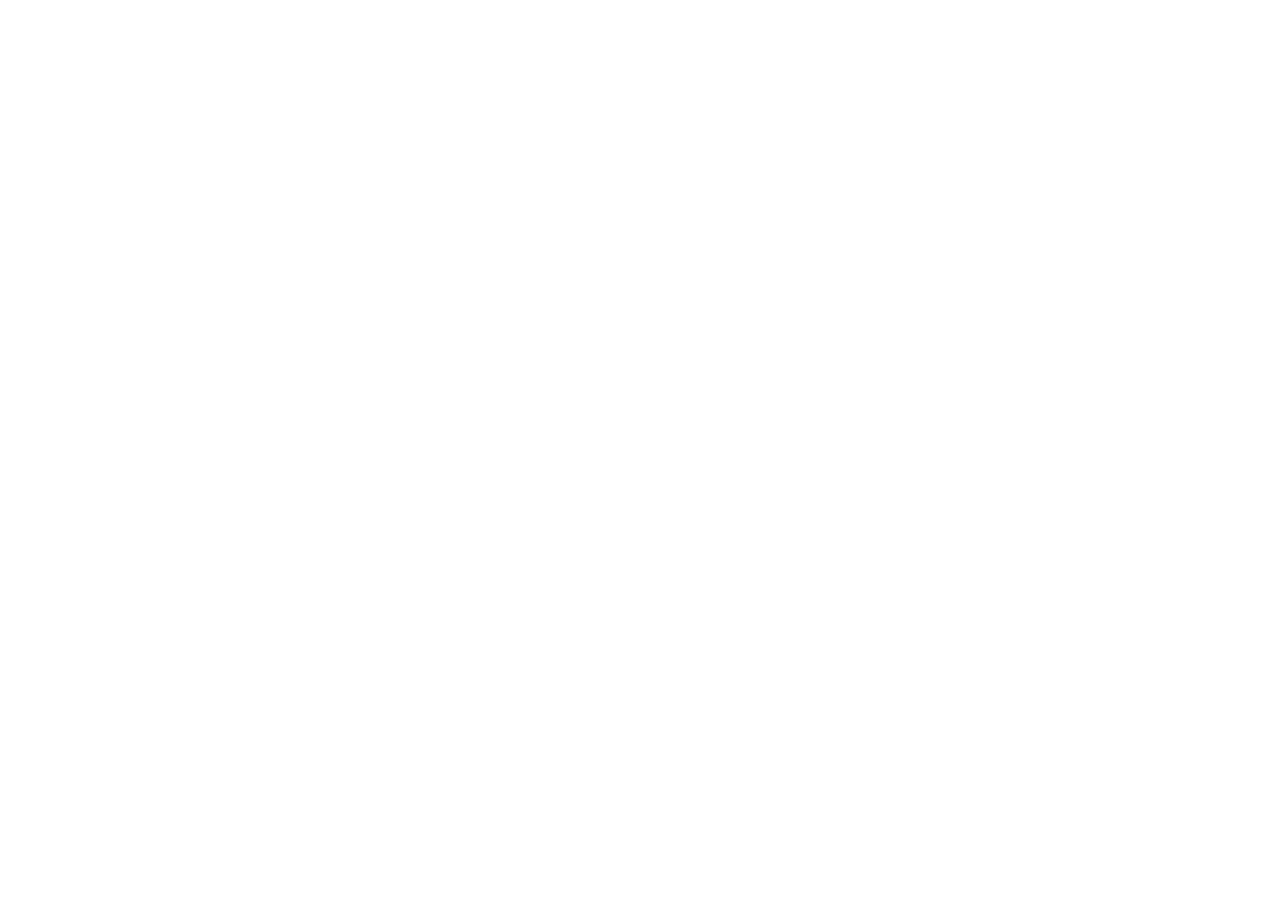
==== login.html @ 020b6282 "init project" ====
<!DOCTYPE html>
<html lang="en">

<head>
    <meta charset="UTF-8">
    <meta http-equiv="X-UA-Compatible" content="IE=edge">
    <meta name="viewport" content="width=device-width, initial-scale=1.0">
    <title>Document</title>
</head>

<body>

</body>

</html>
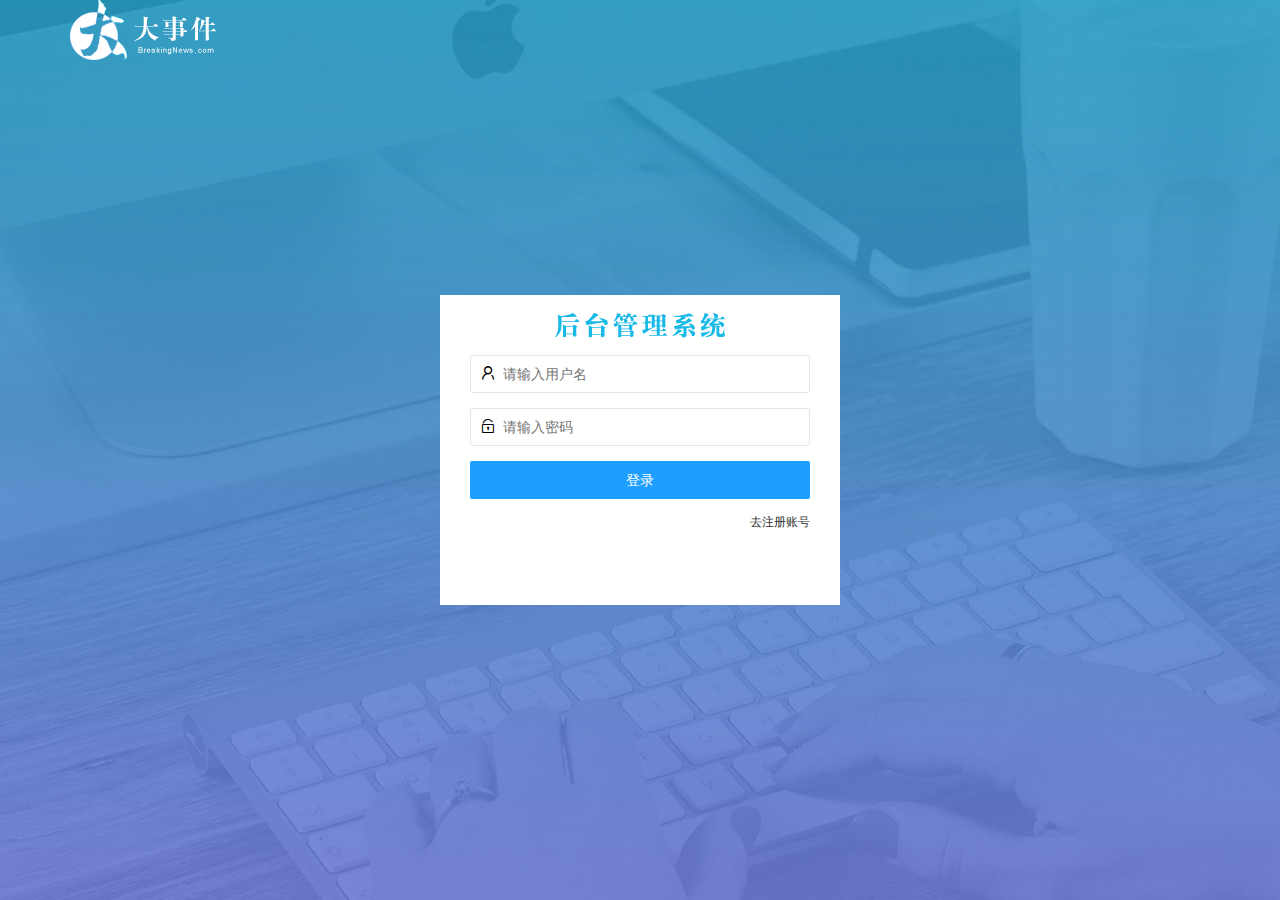
==== commit 2a3d89d5: "完成登录注册页面" ====
--- a/login.html
+++ b/login.html
@@ -5,10 +5,98 @@
     <meta charset="UTF-8">
     <meta http-equiv="X-UA-Compatible" content="IE=edge">
     <meta name="viewport" content="width=device-width, initial-scale=1.0">
-    <title>Document</title>
+    <title>大事件-登陆/注册</title>
+    <!-- 导入layui样式 -->
+    <link rel="stylesheet" href="/assets/lib/layui/css/layui.css">
+    <!-- 导入自己的样式-->
+    <link rel="stylesheet" href="/assets/css/login.css">
+
+
 </head>
 
 <body>
+    <!--头部logo区域 -->
+    <div class="layui-main">
+        <img src="assets/images/logo.png" alt="" />
+    </div>
+
+    <!-- 登陆注册区域 -->
+    <div class="loginBox">
+        <div class="titlt-box"></div>
+        <!--登陆的div -->
+        <div class="login-box">
+            <!-- 登录的表单 -->
+            <form class="layui-form" action="" id="from_login">
+                <!-- 用户名 -->
+                <div class="layui-form-item">
+                    <i class="layui-icon layui-icon-username"></i>
+                    <input type="text" name="username" required lay-verify="required" placeholder="请输入用户名" autocomplete="off" class="layui-input">
+                </div>
+                <!-- 密码 -->
+                <div class="layui-form-item">
+                    <i class="layui-icon layui-icon-password"></i>
+                    <input type="password" name="password" required lay-verify="required|pwd" placeholder="请输入密码" autocomplete="off" class="layui-input">
+                </div>
+
+
+                <!-- 登录按钮 -->
+                <div class="layui-form-item">
+                    <!--  lay-submit 表示是表单提交按钮 和普通表单提交按钮不一致-->
+                    <button class="layui-btn layui-btn-fluid  layui-btn-normal" lay-submit>登录</button>
+                </div>
+                <div class="layui-form-item  links">
+
+                    <a href="javascript:;" id="link-reg">去注册账号</a>
+                </div>
+            </form>
+
+        </div>
+
+        <!-- 注册的div -->
+        <div class="reg-box">
+
+            <form class="layui-form" action="" id="form-reg">
+                <!-- 用户名 -->
+                <div class="layui-form-item">
+                    <i class="layui-icon layui-icon-username"></i>
+                    <input type="text" name="username" required lay-verify="required" placeholder="请输入用户名" autocomplete="off" class="layui-input">
+                </div>
+                <!-- 密码 -->
+                <div class="layui-form-item">
+                    <i class="layui-icon layui-icon-password"></i>
+                    <input type="password" name="password" required lay-verify="required|pwd" placeholder="请输入密码" autocomplete="off" class="layui-input">
+                </div>
+                <!-- 密码确认框 -->
+                <div class="layui-form-item">
+                    <i class="layui-icon layui-icon-password"></i>
+                    <input type="password" name="repassword" required lay-verify="required|pwd|repwd" placeholder="再次确认密码" autocomplete="off" class="layui-input" />
+                </div>
+
+
+                <!-- 登录按钮 -->
+                <div class="layui-form-item">
+                    <!--  lay-submit 表示是表单提交按钮 和普通表单提交按钮不一致-->
+                    <button class="layui-btn layui-btn-fluid  layui-btn-normal" lay-submit>注册</button>
+                </div>
+                <div class="layui-form-item  links">
+
+                    <a href="javascript:;" id="link-login">去登录</a>
+                </div>
+                </from>
+
+        </div>
+
+    </div>
+
+
+    <!-- 导入layui的js文件 -->
+    <script src="/assets/lib/layui/layui.all.js"></script>
+    <!-- 导入jquery -->
+    <script src="/assets/lib/jquery.js"></script>
+    <!-- 导入自己封装的baseapi -->
+    <script src="/assets/js/baseAPI.js"></script>
+    <!-- 导入自己的 JavaScript脚本 -->
+    <script src="/assets/js/login.js"></script>
 
 </body>
 
--- a/assets/lib/layui/css/layui.css
+++ b/assets/lib/layui/css/layui.css
@@ -0,0 +1,2 @@
+/** layui-v2.5.5 MIT License By https://www.layui.com */
+ .layui-inline,img{display:inline-block;vertical-align:middle}h1,h2,h3,h4,h5,h6{font-weight:400}.layui-edge,.layui-header,.layui-inline,.layui-main{position:relative}.layui-body,.layui-edge,.layui-elip{overflow:hidden}.layui-btn,.layui-edge,.layui-inline,img{vertical-align:middle}.layui-btn,.layui-disabled,.layui-icon,.layui-unselect{-moz-user-select:none;-webkit-user-select:none;-ms-user-select:none}.layui-elip,.layui-form-checkbox span,.layui-form-pane .layui-form-label{text-overflow:ellipsis;white-space:nowrap}.layui-breadcrumb,.layui-tree-btnGroup{visibility:hidden}blockquote,body,button,dd,div,dl,dt,form,h1,h2,h3,h4,h5,h6,input,li,ol,p,pre,td,textarea,th,ul{margin:0;padding:0;-webkit-tap-highlight-color:rgba(0,0,0,0)}a:active,a:hover{outline:0}img{border:none}li{list-style:none}table{border-collapse:collapse;border-spacing:0}h4,h5,h6{font-size:100%}button,input,optgroup,option,select,textarea{font-family:inherit;font-size:inherit;font-style:inherit;font-weight:inherit;outline:0}pre{white-space:pre-wrap;white-space:-moz-pre-wrap;white-space:-pre-wrap;white-space:-o-pre-wrap;word-wrap:break-word}body{line-height:24px;font:14px Helvetica Neue,Helvetica,PingFang SC,Tahoma,Arial,sans-serif}hr{height:1px;margin:10px 0;border:0;clear:both}a{color:#333;text-decoration:none}a:hover{color:#777}a cite{font-style:normal;*cursor:pointer}.layui-border-box,.layui-border-box *{box-sizing:border-box}.layui-box,.layui-box *{box-sizing:content-box}.layui-clear{clear:both;*zoom:1}.layui-clear:after{content:'\20';clear:both;*zoom:1;display:block;height:0}.layui-inline{*display:inline;*zoom:1}.layui-edge{display:inline-block;width:0;height:0;border-width:6px;border-style:dashed;border-color:transparent}.layui-edge-top{top:-4px;border-bottom-color:#999;border-bottom-style:solid}.layui-edge-right{border-left-color:#999;border-left-style:solid}.layui-edge-bottom{top:2px;border-top-color:#999;border-top-style:solid}.layui-edge-left{border-right-color:#999;border-right-style:solid}.layui-disabled,.layui-disabled:hover{color:#d2d2d2!important;cursor:not-allowed!important}.layui-circle{border-radius:100%}.layui-show{display:block!important}.layui-hide{display:none!important}@font-face{font-family:layui-icon;src:url(../font/iconfont.eot?v=250);src:url(../font/iconfont.eot?v=250#iefix) format('embedded-opentype'),url(../font/iconfont.woff2?v=250) format('woff2'),url(../font/iconfont.woff?v=250) format('woff'),url(../font/iconfont.ttf?v=250) format('truetype'),url(../font/iconfont.svg?v=250#layui-icon) format('svg')}.layui-icon{font-family:layui-icon!important;font-size:16px;font-style:normal;-webkit-font-smoothing:antialiased;-moz-osx-font-smoothing:grayscale}.layui-icon-reply-fill:before{content:"\e611"}.layui-icon-set-fill:before{content:"\e614"}.layui-icon-menu-fill:before{content:"\e60f"}.layui-icon-search:before{content:"\e615"}.layui-icon-share:before{content:"\e641"}.layui-icon-set-sm:before{content:"\e620"}.layui-icon-engine:before{content:"\e628"}.layui-icon-close:before{content:"\1006"}.layui-icon-close-fill:before{content:"\1007"}.layui-icon-chart-screen:before{content:"\e629"}.layui-icon-star:before{content:"\e600"}.layui-icon-circle-dot:before{content:"\e617"}.layui-icon-chat:before{content:"\e606"}.layui-icon-release:before{content:"\e609"}.layui-icon-list:before{content:"\e60a"}.layui-icon-chart:before{content:"\e62c"}.layui-icon-ok-circle:before{content:"\1005"}.layui-icon-layim-theme:before{content:"\e61b"}.layui-icon-table:before{content:"\e62d"}.layui-icon-right:before{content:"\e602"}.layui-icon-left:before{content:"\e603"}.layui-icon-cart-simple:before{content:"\e698"}.layui-icon-face-cry:before{content:"\e69c"}.layui-icon-face-smile:before{content:"\e6af"}.layui-icon-survey:before{content:"\e6b2"}.layui-icon-tree:before{content:"\e62e"}.layui-icon-upload-circle:before{content:"\e62f"}.layui-icon-add-circle:before{content:"\e61f"}.layui-icon-download-circle:before{content:"\e601"}.layui-icon-templeate-1:before{content:"\e630"}.layui-icon-util:before{content:"\e631"}.layui-icon-face-surprised:before{content:"\e664"}.layui-icon-edit:before{content:"\e642"}.layui-icon-speaker:before{content:"\e645"}.layui-icon-down:before{content:"\e61a"}.layui-icon-file:before{content:"\e621"}.layui-icon-layouts:before{content:"\e632"}.layui-icon-rate-half:before{content:"\e6c9"}.layui-icon-add-circle-fine:before{content:"\e608"}.layui-icon-prev-circle:before{content:"\e633"}.layui-icon-read:before{content:"\e705"}.layui-icon-404:before{content:"\e61c"}.layui-icon-carousel:before{content:"\e634"}.layui-icon-help:before{content:"\e607"}.layui-icon-code-circle:before{content:"\e635"}.layui-icon-water:before{content:"\e636"}.layui-icon-username:before{content:"\e66f"}.layui-icon-find-fill:before{content:"\e670"}.layui-icon-about:before{content:"\e60b"}.layui-icon-location:before{content:"\e715"}.layui-icon-up:before{content:"\e619"}.layui-icon-pause:before{content:"\e651"}.layui-icon-date:before{content:"\e637"}.layui-icon-layim-uploadfile:before{content:"\e61d"}.layui-icon-delete:before{content:"\e640"}.layui-icon-play:before{content:"\e652"}.layui-icon-top:before{content:"\e604"}.layui-icon-friends:before{content:"\e612"}.layui-icon-refresh-3:before{content:"\e9aa"}.layui-icon-ok:before{content:"\e605"}.layui-icon-layer:before{content:"\e638"}.layui-icon-face-smile-fine:before{content:"\e60c"}.layui-icon-dollar:before{content:"\e659"}.layui-icon-group:before{content:"\e613"}.layui-icon-layim-download:before{content:"\e61e"}.layui-icon-picture-fine:before{content:"\e60d"}.layui-icon-link:before{content:"\e64c"}.layui-icon-diamond:before{content:"\e735"}.layui-icon-log:before{content:"\e60e"}.layui-icon-rate-solid:before{content:"\e67a"}.layui-icon-fonts-del:before{content:"\e64f"}.layui-icon-unlink:before{content:"\e64d"}.layui-icon-fonts-clear:before{content:"\e639"}.layui-icon-triangle-r:before{content:"\e623"}.layui-icon-circle:before{content:"\e63f"}.layui-icon-radio:before{content:"\e643"}.layui-icon-align-center:before{content:"\e647"}.layui-icon-align-right:before{content:"\e648"}.layui-icon-align-left:before{content:"\e649"}.layui-icon-loading-1:before{content:"\e63e"}.layui-icon-return:before{content:"\e65c"}.layui-icon-fonts-strong:before{content:"\e62b"}.layui-icon-upload:before{content:"\e67c"}.layui-icon-dialogue:before{content:"\e63a"}.layui-icon-video:before{content:"\e6ed"}.layui-icon-headset:before{content:"\e6fc"}.layui-icon-cellphone-fine:before{content:"\e63b"}.layui-icon-add-1:before{content:"\e654"}.layui-icon-face-smile-b:before{content:"\e650"}.layui-icon-fonts-html:before{content:"\e64b"}.layui-icon-form:before{content:"\e63c"}.layui-icon-cart:before{content:"\e657"}.layui-icon-camera-fill:before{content:"\e65d"}.layui-icon-tabs:before{content:"\e62a"}.layui-icon-fonts-code:before{content:"\e64e"}.layui-icon-fire:before{content:"\e756"}.layui-icon-set:before{content:"\e716"}.layui-icon-fonts-u:before{content:"\e646"}.layui-icon-triangle-d:before{content:"\e625"}.layui-icon-tips:before{content:"\e702"}.layui-icon-picture:before{content:"\e64a"}.layui-icon-more-vertical:before{content:"\e671"}.layui-icon-flag:before{content:"\e66c"}.layui-icon-loading:before{content:"\e63d"}.layui-icon-fonts-i:before{content:"\e644"}.layui-icon-refresh-1:before{content:"\e666"}.layui-icon-rmb:before{content:"\e65e"}.layui-icon-home:before{content:"\e68e"}.layui-icon-user:before{content:"\e770"}.layui-icon-notice:before{content:"\e667"}.layui-icon-login-weibo:before{content:"\e675"}.layui-icon-voice:before{content:"\e688"}.layui-icon-upload-drag:before{content:"\e681"}.layui-icon-login-qq:before{content:"\e676"}.layui-icon-snowflake:before{content:"\e6b1"}.layui-icon-file-b:before{content:"\e655"}.layui-icon-template:before{content:"\e663"}.layui-icon-auz:before{content:"\e672"}.layui-icon-console:before{content:"\e665"}.layui-icon-app:before{content:"\e653"}.layui-icon-prev:before{content:"\e65a"}.layui-icon-website:before{content:"\e7ae"}.layui-icon-next:before{content:"\e65b"}.layui-icon-component:before{content:"\e857"}.layui-icon-more:before{content:"\e65f"}.layui-icon-login-wechat:before{content:"\e677"}.layui-icon-shrink-right:before{content:"\e668"}.layui-icon-spread-left:before{content:"\e66b"}.layui-icon-camera:before{content:"\e660"}.layui-icon-note:before{content:"\e66e"}.layui-icon-refresh:before{content:"\e669"}.layui-icon-female:before{content:"\e661"}.layui-icon-male:before{content:"\e662"}.layui-icon-password:before{content:"\e673"}.layui-icon-senior:before{content:"\e674"}.layui-icon-theme:before{content:"\e66a"}.layui-icon-tread:before{content:"\e6c5"}.layui-icon-praise:before{content:"\e6c6"}.layui-icon-star-fill:before{content:"\e658"}.layui-icon-rate:before{content:"\e67b"}.layui-icon-template-1:before{content:"\e656"}.layui-icon-vercode:before{content:"\e679"}.layui-icon-cellphone:before{content:"\e678"}.layui-icon-screen-full:before{content:"\e622"}.layui-icon-screen-restore:before{content:"\e758"}.layui-icon-cols:before{content:"\e610"}.layui-icon-export:before{content:"\e67d"}.layui-icon-print:before{content:"\e66d"}.layui-icon-slider:before{content:"\e714"}.layui-icon-addition:before{content:"\e624"}.layui-icon-subtraction:before{content:"\e67e"}.layui-icon-service:before{content:"\e626"}.layui-icon-transfer:before{content:"\e691"}.layui-main{width:1140px;margin:0 auto}.layui-header{z-index:1000;height:60px}.layui-header a:hover{transition:all .5s;-webkit-transition:all .5s}.layui-side{position:fixed;left:0;top:0;bottom:0;z-index:999;width:200px;overflow-x:hidden}.layui-side-scroll{position:relative;width:220px;height:100%;overflow-x:hidden}.layui-body{position:absolute;left:200px;right:0;top:0;bottom:0;z-index:998;width:auto;overflow-y:auto;box-sizing:border-box}.layui-layout-body{overflow:hidden}.layui-layout-admin .layui-header{background-color:#23262E}.layui-layout-admin .layui-side{top:60px;width:200px;overflow-x:hidden}.layui-layout-admin .layui-body{position:fixed;top:60px;bottom:44px}.layui-layout-admin .layui-main{width:auto;margin:0 15px}.layui-layout-admin .layui-footer{position:fixed;left:200px;right:0;bottom:0;height:44px;line-height:44px;padding:0 15px;background-color:#eee}.layui-layout-admin .layui-logo{position:absolute;left:0;top:0;width:200px;height:100%;line-height:60px;text-align:center;color:#009688;font-size:16px}.layui-layout-admin .layui-header .layui-nav{background:0 0}.layui-layout-left{position:absolute!important;left:200px;top:0}.layui-layout-right{position:absolute!important;right:0;top:0}.layui-container{position:relative;margin:0 auto;padding:0 15px;box-sizing:border-box}.layui-fluid{position:relative;margin:0 auto;padding:0 15px}.layui-row:after,.layui-row:before{content:'';display:block;clear:both}.layui-col-lg1,.layui-col-lg10,.layui-col-lg11,.layui-col-lg12,.layui-col-lg2,.layui-col-lg3,.layui-col-lg4,.layui-col-lg5,.layui-col-lg6,.layui-col-lg7,.layui-col-lg8,.layui-col-lg9,.layui-col-md1,.layui-col-md10,.layui-col-md11,.layui-col-md12,.layui-col-md2,.layui-col-md3,.layui-col-md4,.layui-col-md5,.layui-col-md6,.layui-col-md7,.layui-col-md8,.layui-col-md9,.layui-col-sm1,.layui-col-sm10,.layui-col-sm11,.layui-col-sm12,.layui-col-sm2,.layui-col-sm3,.layui-col-sm4,.layui-col-sm5,.layui-col-sm6,.layui-col-sm7,.layui-col-sm8,.layui-col-sm9,.layui-col-xs1,.layui-col-xs10,.layui-col-xs11,.layui-col-xs12,.layui-col-xs2,.layui-col-xs3,.layui-col-xs4,.layui-col-xs5,.layui-col-xs6,.layui-col-xs7,.layui-col-xs8,.layui-col-xs9{position:relative;display:block;box-sizing:border-box}.layui-col-xs1,.layui-col-xs10,.layui-col-xs11,.layui-col-xs12,.layui-col-xs2,.layui-col-xs3,.layui-col-xs4,.layui-col-xs5,.layui-col-xs6,.layui-col-xs7,.layui-col-xs8,.layui-col-xs9{float:left}.layui-col-xs1{width:8.33333333%}.layui-col-xs2{width:16.66666667%}.layui-col-xs3{width:25%}.layui-col-xs4{width:33.33333333%}.layui-col-xs5{width:41.66666667%}.layui-col-xs6{width:50%}.layui-col-xs7{width:58.33333333%}.layui-col-xs8{width:66.66666667%}.layui-col-xs9{width:75%}.layui-col-xs10{width:83.33333333%}.layui-col-xs11{width:91.66666667%}.layui-col-xs12{width:100%}.layui-col-xs-offset1{margin-left:8.33333333%}.layui-col-xs-offset2{margin-left:16.66666667%}.layui-col-xs-offset3{margin-left:25%}.layui-col-xs-offset4{margin-left:33.33333333%}.layui-col-xs-offset5{margin-left:41.66666667%}.layui-col-xs-offset6{margin-left:50%}.layui-col-xs-offset7{margin-left:58.33333333%}.layui-col-xs-offset8{margin-left:66.66666667%}.layui-col-xs-offset9{margin-left:75%}.layui-col-xs-offset10{margin-left:83.33333333%}.layui-col-xs-offset11{margin-left:91.66666667%}.layui-col-xs-offset12{margin-left:100%}@media screen and (max-width:768px){.layui-hide-xs{display:none!important}.layui-show-xs-block{display:block!important}.layui-show-xs-inline{display:inline!important}.layui-show-xs-inline-block{display:inline-block!important}}@media screen and (min-width:768px){.layui-container{width:750px}.layui-hide-sm{display:none!important}.layui-show-sm-block{display:block!important}.layui-show-sm-inline{display:inline!important}.layui-show-sm-inline-block{display:inline-block!important}.layui-col-sm1,.layui-col-sm10,.layui-col-sm11,.layui-col-sm12,.layui-col-sm2,.layui-col-sm3,.layui-col-sm4,.layui-col-sm5,.layui-col-sm6,.layui-col-sm7,.layui-col-sm8,.layui-col-sm9{float:left}.layui-col-sm1{width:8.33333333%}.layui-col-sm2{width:16.66666667%}.layui-col-sm3{width:25%}.layui-col-sm4{width:33.33333333%}.layui-col-sm5{width:41.66666667%}.layui-col-sm6{width:50%}.layui-col-sm7{width:58.33333333%}.layui-col-sm8{width:66.66666667%}.layui-col-sm9{width:75%}.layui-col-sm10{width:83.33333333%}.layui-col-sm11{width:91.66666667%}.layui-col-sm12{width:100%}.layui-col-sm-offset1{margin-left:8.33333333%}.layui-col-sm-offset2{margin-left:16.66666667%}.layui-col-sm-offset3{margin-left:25%}.layui-col-sm-offset4{margin-left:33.33333333%}.layui-col-sm-offset5{margin-left:41.66666667%}.layui-col-sm-offset6{margin-left:50%}.layui-col-sm-offset7{margin-left:58.33333333%}.layui-col-sm-offset8{margin-left:66.66666667%}.layui-col-sm-offset9{margin-left:75%}.layui-col-sm-offset10{margin-left:83.33333333%}.layui-col-sm-offset11{margin-left:91.66666667%}.layui-col-sm-offset12{margin-left:100%}}@media screen and (min-width:992px){.layui-container{width:970px}.layui-hide-md{display:none!important}.layui-show-md-block{display:block!important}.layui-show-md-inline{display:inline!important}.layui-show-md-inline-block{display:inline-block!important}.layui-col-md1,.layui-col-md10,.layui-col-md11,.layui-col-md12,.layui-col-md2,.layui-col-md3,.layui-col-md4,.layui-col-md5,.layui-col-md6,.layui-col-md7,.layui-col-md8,.layui-col-md9{float:left}.layui-col-md1{width:8.33333333%}.layui-col-md2{width:16.66666667%}.layui-col-md3{width:25%}.layui-col-md4{width:33.33333333%}.layui-col-md5{width:41.66666667%}.layui-col-md6{width:50%}.layui-col-md7{width:58.33333333%}.layui-col-md8{width:66.66666667%}.layui-col-md9{width:75%}.layui-col-md10{width:83.33333333%}.layui-col-md11{width:91.66666667%}.layui-col-md12{width:100%}.layui-col-md-offset1{margin-left:8.33333333%}.layui-col-md-offset2{margin-left:16.66666667%}.layui-col-md-offset3{margin-left:25%}.layui-col-md-offset4{margin-left:33.33333333%}.layui-col-md-offset5{margin-left:41.66666667%}.layui-col-md-offset6{margin-left:50%}.layui-col-md-offset7{margin-left:58.33333333%}.layui-col-md-offset8{margin-left:66.66666667%}.layui-col-md-offset9{margin-left:75%}.layui-col-md-offset10{margin-left:83.33333333%}.layui-col-md-offset11{margin-left:91.66666667%}.layui-col-md-offset12{margin-left:100%}}@media screen and (min-width:1200px){.layui-container{width:1170px}.layui-hide-lg{display:none!important}.layui-show-lg-block{display:block!important}.layui-show-lg-inline{display:inline!important}.layui-show-lg-inline-block{display:inline-block!important}.layui-col-lg1,.layui-col-lg10,.layui-col-lg11,.layui-col-lg12,.layui-col-lg2,.layui-col-lg3,.layui-col-lg4,.layui-col-lg5,.layui-col-lg6,.layui-col-lg7,.layui-col-lg8,.layui-col-lg9{float:left}.layui-col-lg1{width:8.33333333%}.layui-col-lg2{width:16.66666667%}.layui-col-lg3{width:25%}.layui-col-lg4{width:33.33333333%}.layui-col-lg5{width:41.66666667%}.layui-col-lg6{width:50%}.layui-col-lg7{width:58.33333333%}.layui-col-lg8{width:66.66666667%}.layui-col-lg9{width:75%}.layui-col-lg10{width:83.33333333%}.layui-col-lg11{width:91.66666667%}.layui-col-lg12{width:100%}.layui-col-lg-offset1{margin-left:8.33333333%}.layui-col-lg-offset2{margin-left:16.66666667%}.layui-col-lg-offset3{margin-left:25%}.layui-col-lg-offset4{margin-left:33.33333333%}.layui-col-lg-offset5{margin-left:41.66666667%}.layui-col-lg-offset6{margin-left:50%}.layui-col-lg-offset7{margin-left:58.33333333%}.layui-col-lg-offset8{margin-left:66.66666667%}.layui-col-lg-offset9{margin-left:75%}.layui-col-lg-offset10{margin-left:83.33333333%}.layui-col-lg-offset11{margin-left:91.66666667%}.layui-col-lg-offset12{margin-left:100%}}.layui-col-space1{margin:-.5px}.layui-col-space1>*{padding:.5px}.layui-col-space3{margin:-1.5px}.layui-col-space3>*{padding:1.5px}.layui-col-space5{margin:-2.5px}.layui-col-space5>*{padding:2.5px}.layui-col-space8{margin:-3.5px}.layui-col-space8>*{padding:3.5px}.layui-col-space10{margin:-5px}.layui-col-space10>*{padding:5px}.layui-col-space12{margin:-6px}.layui-col-space12>*{padding:6px}.layui-col-space15{margin:-7.5px}.layui-col-space15>*{padding:7.5px}.layui-col-space18{margin:-9px}.layui-col-space18>*{padding:9px}.layui-col-space20{margin:-10px}.layui-col-space20>*{padding:10px}.layui-col-space22{margin:-11px}.layui-col-space22>*{padding:11px}.layui-col-space25{margin:-12.5px}.layui-col-space25>*{padding:12.5px}.layui-col-space30{margin:-15px}.layui-col-space30>*{padding:15px}.layui-btn,.layui-input,.layui-select,.layui-textarea,.layui-upload-button{outline:0;-webkit-appearance:none;transition:all .3s;-webkit-transition:all .3s;box-sizing:border-box}.layui-elem-quote{margin-bottom:10px;padding:15px;line-height:22px;border-left:5px solid #009688;border-radius:0 2px 2px 0;background-color:#f2f2f2}.layui-quote-nm{border-style:solid;border-width:1px 1px 1px 5px;background:0 0}.layui-elem-field{margin-bottom:10px;padding:0;border-width:1px;border-style:solid}.layui-elem-field legend{margin-left:20px;padding:0 10px;font-size:20px;font-weight:300}.layui-field-title{margin:10px 0 20px;border-width:1px 0 0}.layui-field-box{padding:10px 15px}.layui-field-title .layui-field-box{padding:10px 0}.layui-progress{position:relative;height:6px;border-radius:20px;background-color:#e2e2e2}.layui-progress-bar{position:absolute;left:0;top:0;width:0;max-width:100%;height:6px;border-radius:20px;text-align:right;background-color:#5FB878;transition:all .3s;-webkit-transition:all .3s}.layui-progress-big,.layui-progress-big .layui-progress-bar{height:18px;line-height:18px}.layui-progress-text{position:relative;top:-20px;line-height:18px;font-size:12px;color:#666}.layui-progress-big .layui-progress-text{position:static;padding:0 10px;color:#fff}.layui-collapse{border-width:1px;border-style:solid;border-radius:2px}.layui-colla-content,.layui-colla-item{border-top-width:1px;border-top-style:solid}.layui-colla-item:first-child{border-top:none}.layui-colla-title{position:relative;height:42px;line-height:42px;padding:0 15px 0 35px;color:#333;background-color:#f2f2f2;cursor:pointer;font-size:14px;overflow:hidden}.layui-colla-content{display:none;padding:10px 15px;line-height:22px;color:#666}.layui-colla-icon{position:absolute;left:15px;top:0;font-size:14px}.layui-card{margin-bottom:15px;border-radius:2px;background-color:#fff;box-shadow:0 1px 2px 0 rgba(0,0,0,.05)}.layui-card:last-child{margin-bottom:0}.layui-card-header{position:relative;height:42px;line-height:42px;padding:0 15px;border-bottom:1px solid #f6f6f6;color:#333;border-radius:2px 2px 0 0;font-size:14px}.layui-bg-black,.layui-bg-blue,.layui-bg-cyan,.layui-bg-green,.layui-bg-orange,.layui-bg-red{color:#fff!important}.layui-card-body{position:relative;padding:10px 15px;line-height:24px}.layui-card-body[pad15]{padding:15px}.layui-card-body[pad20]{padding:20px}.layui-card-body .layui-table{margin:5px 0}.layui-card .layui-tab{margin:0}.layui-panel-window{position:relative;padding:15px;border-radius:0;border-top:5px solid #E6E6E6;background-color:#fff}.layui-auxiliar-moving{position:fixed;left:0;right:0;top:0;bottom:0;width:100%;height:100%;background:0 0;z-index:9999999999}.layui-form-label,.layui-form-mid,.layui-form-select,.layui-input-block,.layui-input-inline,.layui-textarea{position:relative}.layui-bg-red{background-color:#FF5722!important}.layui-bg-orange{background-color:#FFB800!important}.layui-bg-green{background-color:#009688!important}.layui-bg-cyan{background-color:#2F4056!important}.layui-bg-blue{background-color:#1E9FFF!important}.layui-bg-black{background-color:#393D49!important}.layui-bg-gray{background-color:#eee!important;color:#666!important}.layui-badge-rim,.layui-colla-content,.layui-colla-item,.layui-collapse,.layui-elem-field,.layui-form-pane .layui-form-item[pane],.layui-form-pane .layui-form-label,.layui-input,.layui-layedit,.layui-layedit-tool,.layui-quote-nm,.layui-select,.layui-tab-bar,.layui-tab-card,.layui-tab-title,.layui-tab-title .layui-this:after,.layui-textarea{border-color:#e6e6e6}.layui-timeline-item:before,hr{background-color:#e6e6e6}.layui-text{line-height:22px;font-size:14px;color:#666}.layui-text h1,.layui-text h2,.layui-text h3{font-weight:500;color:#333}.layui-text h1{font-size:30px}.layui-text h2{font-size:24px}.layui-text h3{font-size:18px}.layui-text a:not(.layui-btn){color:#01AAED}.layui-text a:not(.layui-btn):hover{text-decoration:underline}.layui-text ul{padding:5px 0 5px 15px}.layui-text ul li{margin-top:5px;list-style-type:disc}.layui-text em,.layui-word-aux{color:#999!important;padding:0 5px!important}.layui-btn{display:inline-block;height:38px;line-height:38px;padding:0 18px;background-color:#009688;color:#fff;white-space:nowrap;text-align:center;font-size:14px;border:none;border-radius:2px;cursor:pointer}.layui-btn:hover{opacity:.8;filter:alpha(opacity=80);color:#fff}.layui-btn:active{opacity:1;filter:alpha(opacity=100)}.layui-btn+.layui-btn{margin-left:10px}.layui-btn-container{font-size:0}.layui-btn-container .layui-btn{margin-right:10px;margin-bottom:10px}.layui-btn-container .layui-btn+.layui-btn{margin-left:0}.layui-table .layui-btn-container .layui-btn{margin-bottom:9px}.layui-btn-radius{border-radius:100px}.layui-btn .layui-icon{margin-right:3px;font-size:18px;vertical-align:bottom;vertical-align:middle\9}.layui-btn-primary{border:1px solid #C9C9C9;background-color:#fff;color:#555}.layui-btn-primary:hover{border-color:#009688;color:#333}.layui-btn-normal{background-color:#1E9FFF}.layui-btn-warm{background-color:#FFB800}.layui-btn-danger{background-color:#FF5722}.layui-btn-checked{background-color:#5FB878}.layui-btn-disabled,.layui-btn-disabled:active,.layui-btn-disabled:hover{border:1px solid #e6e6e6;background-color:#FBFBFB;color:#C9C9C9;cursor:not-allowed;opacity:1}.layui-btn-lg{height:44px;line-height:44px;padding:0 25px;font-size:16px}.layui-btn-sm{height:30px;line-height:30px;padding:0 10px;font-size:12px}.layui-btn-sm i{font-size:16px!important}.layui-btn-xs{height:22px;line-height:22px;padding:0 5px;font-size:12px}.layui-btn-xs i{font-size:14px!important}.layui-btn-group{display:inline-block;vertical-align:middle;font-size:0}.layui-btn-group .layui-btn{margin-left:0!important;margin-right:0!important;border-left:1px solid rgba(255,255,255,.5);border-radius:0}.layui-btn-group .layui-btn-primary{border-left:none}.layui-btn-group .layui-btn-primary:hover{border-color:#C9C9C9;color:#009688}.layui-btn-group .layui-btn:first-child{border-left:none;border-radius:2px 0 0 2px}.layui-btn-group .layui-btn-primary:first-child{border-left:1px solid #c9c9c9}.layui-btn-group .layui-btn:last-child{border-radius:0 2px 2px 0}.layui-btn-group .layui-btn+.layui-btn{margin-left:0}.layui-btn-group+.layui-btn-group{margin-left:10px}.layui-btn-fluid{width:100%}.layui-input,.layui-select,.layui-textarea{height:38px;line-height:1.3;line-height:38px\9;border-width:1px;border-style:solid;background-color:#fff;border-radius:2px}.layui-input::-webkit-input-placeholder,.layui-select::-webkit-input-placeholder,.layui-textarea::-webkit-input-placeholder{line-height:1.3}.layui-input,.layui-textarea{display:block;width:100%;padding-left:10px}.layui-input:hover,.layui-textarea:hover{border-color:#D2D2D2!important}.layui-input:focus,.layui-textarea:focus{border-color:#C9C9C9!important}.layui-textarea{min-height:100px;height:auto;line-height:20px;padding:6px 10px;resize:vertical}.layui-select{padding:0 10px}.layui-form input[type=checkbox],.layui-form input[type=radio],.layui-form select{display:none}.layui-form [lay-ignore]{display:initial}.layui-form-item{margin-bottom:15px;clear:both;*zoom:1}.layui-form-item:after{content:'\20';clear:both;*zoom:1;display:block;height:0}.layui-form-label{float:left;display:block;padding:9px 15px;width:80px;font-weight:400;line-height:20px;text-align:right}.layui-form-label-col{display:block;float:none;padding:9px 0;line-height:20px;text-align:left}.layui-form-item .layui-inline{margin-bottom:5px;margin-right:10px}.layui-input-block{margin-left:110px;min-height:36px}.layui-input-inline{display:inline-block;vertical-align:middle}.layui-form-item .layui-input-inline{float:left;width:190px;margin-right:10px}.layui-form-text .layui-input-inline{width:auto}.layui-form-mid{float:left;display:block;padding:9px 0!important;line-height:20px;margin-right:10px}.layui-form-danger+.layui-form-select .layui-input,.layui-form-danger:focus{border-color:#FF5722!important}.layui-form-select .layui-input{padding-right:30px;cursor:pointer}.layui-form-select .layui-edge{position:absolute;right:10px;top:50%;margin-top:-3px;cursor:pointer;border-width:6px;border-top-color:#c2c2c2;border-top-style:solid;transition:all .3s;-webkit-transition:all .3s}.layui-form-select dl{display:none;position:absolute;left:0;top:42px;padding:5px 0;z-index:899;min-width:100%;border:1px solid #d2d2d2;max-height:300px;overflow-y:auto;background-color:#fff;border-radius:2px;box-shadow:0 2px 4px rgba(0,0,0,.12);box-sizing:border-box}.layui-form-select dl dd,.layui-form-select dl dt{padding:0 10px;line-height:36px;white-space:nowrap;overflow:hidden;text-overflow:ellipsis}.layui-form-select dl dt{font-size:12px;color:#999}.layui-form-select dl dd{cursor:pointer}.layui-form-select dl dd:hover{background-color:#f2f2f2;-webkit-transition:.5s all;transition:.5s all}.layui-form-select .layui-select-group dd{padding-left:20px}.layui-form-select dl dd.layui-select-tips{padding-left:10px!important;color:#999}.layui-form-select dl dd.layui-this{background-color:#5FB878;color:#fff}.layui-form-checkbox,.layui-form-select dl dd.layui-disabled{background-color:#fff}.layui-form-selected dl{display:block}.layui-form-checkbox,.layui-form-checkbox *,.layui-form-switch{display:inline-block;vertical-align:middle}.layui-form-selected .layui-edge{margin-top:-9px;-webkit-transform:rotate(180deg);transform:rotate(180deg);margin-top:-3px\9}:root .layui-form-selected .layui-edge{margin-top:-9px\0/IE9}.layui-form-selectup dl{top:auto;bottom:42px}.layui-select-none{margin:5px 0;text-align:center;color:#999}.layui-select-disabled .layui-disabled{border-color:#eee!important}.layui-select-disabled .layui-edge{border-top-color:#d2d2d2}.layui-form-checkbox{position:relative;height:30px;line-height:30px;margin-right:10px;padding-right:30px;cursor:pointer;font-size:0;-webkit-transition:.1s linear;transition:.1s linear;box-sizing:border-box}.layui-form-checkbox span{padding:0 10px;height:100%;font-size:14px;border-radius:2px 0 0 2px;background-color:#d2d2d2;color:#fff;overflow:hidden}.layui-form-checkbox:hover span{background-color:#c2c2c2}.layui-form-checkbox i{position:absolute;right:0;top:0;width:30px;height:28px;border:1px solid #d2d2d2;border-left:none;border-radius:0 2px 2px 0;color:#fff;font-size:20px;text-align:center}.layui-form-checkbox:hover i{border-color:#c2c2c2;color:#c2c2c2}.layui-form-checked,.layui-form-checked:hover{border-color:#5FB878}.layui-form-checked span,.layui-form-checked:hover span{background-color:#5FB878}.layui-form-checked i,.layui-form-checked:hover i{color:#5FB878}.layui-form-item .layui-form-checkbox{margin-top:4px}.layui-form-checkbox[lay-skin=primary]{height:auto!important;line-height:normal!important;min-width:18px;min-height:18px;border:none!important;margin-right:0;padding-left:28px;padding-right:0;background:0 0}.layui-form-checkbox[lay-skin=primary] span{padding-left:0;padding-right:15px;line-height:18px;background:0 0;color:#666}.layui-form-checkbox[lay-skin=primary] i{right:auto;left:0;width:16px;height:16px;line-height:16px;border:1px solid #d2d2d2;font-size:12px;border-radius:2px;background-color:#fff;-webkit-transition:.1s linear;transition:.1s linear}.layui-form-checkbox[lay-skin=primary]:hover i{border-color:#5FB878;color:#fff}.layui-form-checked[lay-skin=primary] i{border-color:#5FB878!important;background-color:#5FB878;color:#fff}.layui-checkbox-disbaled[lay-skin=primary] span{background:0 0!important;color:#c2c2c2}.layui-checkbox-disbaled[lay-skin=primary]:hover i{border-color:#d2d2d2}.layui-form-item .layui-form-checkbox[lay-skin=primary]{margin-top:10px}.layui-form-switch{position:relative;height:22px;line-height:22px;min-width:35px;padding:0 5px;margin-top:8px;border:1px solid #d2d2d2;border-radius:20px;cursor:pointer;background-color:#fff;-webkit-transition:.1s linear;transition:.1s linear}.layui-form-switch i{position:absolute;left:5px;top:3px;width:16px;height:16px;border-radius:20px;background-color:#d2d2d2;-webkit-transition:.1s linear;transition:.1s linear}.layui-form-switch em{position:relative;top:0;width:25px;margin-left:21px;padding:0!important;text-align:center!important;color:#999!important;font-style:normal!important;font-size:12px}.layui-form-onswitch{border-color:#5FB878;background-color:#5FB878}.layui-checkbox-disbaled,.layui-checkbox-disbaled i{border-color:#e2e2e2!important}.layui-form-onswitch i{left:100%;margin-left:-21px;background-color:#fff}.layui-form-onswitch em{margin-left:5px;margin-right:21px;color:#fff!important}.layui-checkbox-disbaled span{background-color:#e2e2e2!important}.layui-checkbox-disbaled:hover i{color:#fff!important}[lay-radio]{display:none}.layui-form-radio,.layui-form-radio *{display:inline-block;vertical-align:middle}.layui-form-radio{line-height:28px;margin:6px 10px 0 0;padding-right:10px;cursor:pointer;font-size:0}.layui-form-radio *{font-size:14px}.layui-form-radio>i{margin-right:8px;font-size:22px;color:#c2c2c2}.layui-form-radio>i:hover,.layui-form-radioed>i{color:#5FB878}.layui-radio-disbaled>i{color:#e2e2e2!important}.layui-form-pane .layui-form-label{width:110px;padding:8px 15px;height:38px;line-height:20px;border-width:1px;border-style:solid;border-radius:2px 0 0 2px;text-align:center;background-color:#FBFBFB;overflow:hidden;box-sizing:border-box}.layui-form-pane .layui-input-inline{margin-left:-1px}.layui-form-pane .layui-input-block{margin-left:110px;left:-1px}.layui-form-pane .layui-input{border-radius:0 2px 2px 0}.layui-form-pane .layui-form-text .layui-form-label{float:none;width:100%;border-radius:2px;box-sizing:border-box;text-align:left}.layui-form-pane .layui-form-text .layui-input-inline{display:block;margin:0;top:-1px;clear:both}.layui-form-pane .layui-form-text .layui-input-block{margin:0;left:0;top:-1px}.layui-form-pane .layui-form-text .layui-textarea{min-height:100px;border-radius:0 0 2px 2px}.layui-form-pane .layui-form-checkbox{margin:4px 0 4px 10px}.layui-form-pane .layui-form-radio,.layui-form-pane .layui-form-switch{margin-top:6px;margin-left:10px}.layui-form-pane .layui-form-item[pane]{position:relative;border-width:1px;border-style:solid}.layui-form-pane .layui-form-item[pane] .layui-form-label{position:absolute;left:0;top:0;height:100%;border-width:0 1px 0 0}.layui-form-pane .layui-form-item[pane] .layui-input-inline{margin-left:110px}@media screen and (max-width:450px){.layui-form-item .layui-form-label{text-overflow:ellipsis;overflow:hidden;white-space:nowrap}.layui-form-item .layui-inline{display:block;margin-right:0;margin-bottom:20px;clear:both}.layui-form-item .layui-inline:after{content:'\20';clear:both;display:block;height:0}.layui-form-item .layui-input-inline{display:block;float:none;left:-3px;width:auto;margin:0 0 10px 112px}.layui-form-item .layui-input-inline+.layui-form-mid{margin-left:110px;top:-5px;padding:0}.layui-form-item .layui-form-checkbox{margin-right:5px;margin-bottom:5px}}.layui-layedit{border-width:1px;border-style:solid;border-radius:2px}.layui-layedit-tool{padding:3px 5px;border-bottom-width:1px;border-bottom-style:solid;font-size:0}.layedit-tool-fixed{position:fixed;top:0;border-top:1px solid #e2e2e2}.layui-layedit-tool .layedit-tool-mid,.layui-layedit-tool .layui-icon{display:inline-block;vertical-align:middle;text-align:center;font-size:14px}.layui-layedit-tool .layui-icon{position:relative;width:32px;height:30px;line-height:30px;margin:3px 5px;color:#777;cursor:pointer;border-radius:2px}.layui-layedit-tool .layui-icon:hover{color:#393D49}.layui-layedit-tool .layui-icon:active{color:#000}.layui-layedit-tool .layedit-tool-active{background-color:#e2e2e2;color:#000}.layui-layedit-tool .layui-disabled,.layui-layedit-tool .layui-disabled:hover{color:#d2d2d2;cursor:not-allowed}.layui-layedit-tool .layedit-tool-mid{width:1px;height:18px;margin:0 10px;background-color:#d2d2d2}.layedit-tool-html{width:50px!important;font-size:30px!important}.layedit-tool-b,.layedit-tool-code,.layedit-tool-help{font-size:16px!important}.layedit-tool-d,.layedit-tool-face,.layedit-tool-image,.layedit-tool-unlink{font-size:18px!important}.layedit-tool-image input{position:absolute;font-size:0;left:0;top:0;width:100%;height:100%;opacity:.01;filter:Alpha(opacity=1);cursor:pointer}.layui-layedit-iframe iframe{display:block;width:100%}#LAY_layedit_code{overflow:hidden}.layui-laypage{display:inline-block;*display:inline;*zoom:1;vertical-align:middle;margin:10px 0;font-size:0}.layui-laypage>a:first-child,.layui-laypage>a:first-child em{border-radius:2px 0 0 2px}.layui-laypage>a:last-child,.layui-laypage>a:last-child em{border-radius:0 2px 2px 0}.layui-laypage>:first-child{margin-left:0!important}.layui-laypage>:last-child{margin-right:0!important}.layui-laypage a,.layui-laypage button,.layui-laypage input,.layui-laypage select,.layui-laypage span{border:1px solid #e2e2e2}.layui-laypage a,.layui-laypage span{display:inline-block;*display:inline;*zoom:1;vertical-align:middle;padding:0 15px;height:28px;line-height:28px;margin:0 -1px 5px 0;background-color:#fff;color:#333;font-size:12px}.layui-flow-more a *,.layui-laypage input,.layui-table-view select[lay-ignore]{display:inline-block}.layui-laypage a:hover{color:#009688}.layui-laypage em{font-style:normal}.layui-laypage .layui-laypage-spr{color:#999;font-weight:700}.layui-laypage a{text-decoration:none}.layui-laypage .layui-laypage-curr{position:relative}.layui-laypage .layui-laypage-curr em{position:relative;color:#fff}.layui-laypage .layui-laypage-curr .layui-laypage-em{position:absolute;left:-1px;top:-1px;padding:1px;width:100%;height:100%;background-color:#009688}.layui-laypage-em{border-radius:2px}.layui-laypage-next em,.layui-laypage-prev em{font-family:Sim sun;font-size:16px}.layui-laypage .layui-laypage-count,.layui-laypage .layui-laypage-limits,.layui-laypage .layui-laypage-refresh,.layui-laypage .layui-laypage-skip{margin-left:10px;margin-right:10px;padding:0;border:none}.layui-laypage .layui-laypage-limits,.layui-laypage .layui-laypage-refresh{vertical-align:top}.layui-laypage .layui-laypage-refresh i{font-size:18px;cursor:pointer}.layui-laypage select{height:22px;padding:3px;border-radius:2px;cursor:pointer}.layui-laypage .layui-laypage-skip{height:30px;line-height:30px;color:#999}.layui-laypage button,.layui-laypage input{height:30px;line-height:30px;border-radius:2px;vertical-align:top;background-color:#fff;box-sizing:border-box}.layui-laypage input{width:40px;margin:0 10px;padding:0 3px;text-align:center}.layui-laypage input:focus,.layui-laypage select:focus{border-color:#009688!important}.layui-laypage button{margin-left:10px;padding:0 10px;cursor:pointer}.layui-table,.layui-table-view{margin:10px 0}.layui-flow-more{margin:10px 0;text-align:center;color:#999;font-size:14px}.layui-flow-more a{height:32px;line-height:32px}.layui-flow-more a *{vertical-align:top}.layui-flow-more a cite{padding:0 20px;border-radius:3px;background-color:#eee;color:#333;font-style:normal}.layui-flow-more a cite:hover{opacity:.8}.layui-flow-more a i{font-size:30px;color:#737383}.layui-table{width:100%;background-color:#fff;color:#666}.layui-table tr{transition:all .3s;-webkit-transition:all .3s}.layui-table th{text-align:left;font-weight:400}.layui-table tbody tr:hover,.layui-table thead tr,.layui-table-click,.layui-table-header,.layui-table-hover,.layui-table-mend,.layui-table-patch,.layui-table-tool,.layui-table-total,.layui-table-total tr,.layui-table[lay-even] tr:nth-child(even){background-color:#f2f2f2}.layui-table td,.layui-table th,.layui-table-col-set,.layui-table-fixed-r,.layui-table-grid-down,.layui-table-header,.layui-table-page,.layui-table-tips-main,.layui-table-tool,.layui-table-total,.layui-table-view,.layui-table[lay-skin=line],.layui-table[lay-skin=row]{border-width:1px;border-style:solid;border-color:#e6e6e6}.layui-table td,.layui-table th{position:relative;padding:9px 15px;min-height:20px;line-height:20px;font-size:14px}.layui-table[lay-skin=line] td,.layui-table[lay-skin=line] th{border-width:0 0 1px}.layui-table[lay-skin=row] td,.layui-table[lay-skin=row] th{border-width:0 1px 0 0}.layui-table[lay-skin=nob] td,.layui-table[lay-skin=nob] th{border:none}.layui-table img{max-width:100px}.layui-table[lay-size=lg] td,.layui-table[lay-size=lg] th{padding:15px 30px}.layui-table-view .layui-table[lay-size=lg] .layui-table-cell{height:40px;line-height:40px}.layui-table[lay-size=sm] td,.layui-table[lay-size=sm] th{font-size:12px;padding:5px 10px}.layui-table-view .layui-table[lay-size=sm] .layui-table-cell{height:20px;line-height:20px}.layui-table[lay-data]{display:none}.layui-table-box{position:relative;overflow:hidden}.layui-table-view .layui-table{position:relative;width:auto;margin:0}.layui-table-view .layui-table[lay-skin=line]{border-width:0 1px 0 0}.layui-table-view .layui-table[lay-skin=row]{border-width:0 0 1px}.layui-table-view .layui-table td,.layui-table-view .layui-table th{padding:5px 0;border-top:none;border-left:none}.layui-table-view .layui-table th.layui-unselect .layui-table-cell span{cursor:pointer}.layui-table-view .layui-table td{cursor:default}.layui-table-view .layui-table td[data-edit=text]{cursor:text}.layui-table-view .layui-form-checkbox[lay-skin=primary] i{width:18px;height:18px}.layui-table-view .layui-form-radio{line-height:0;padding:0}.layui-table-view .layui-form-radio>i{margin:0;font-size:20px}.layui-table-init{position:absolute;left:0;top:0;width:100%;height:100%;text-align:center;z-index:110}.layui-table-init .layui-icon{position:absolute;left:50%;top:50%;margin:-15px 0 0 -15px;font-size:30px;color:#c2c2c2}.layui-table-header{border-width:0 0 1px;overflow:hidden}.layui-table-header .layui-table{margin-bottom:-1px}.layui-table-tool .layui-inline[lay-event]{position:relative;width:26px;height:26px;padding:5px;line-height:16px;margin-right:10px;text-align:center;color:#333;border:1px solid #ccc;cursor:pointer;-webkit-transition:.5s all;transition:.5s all}.layui-table-tool .layui-inline[lay-event]:hover{border:1px solid #999}.layui-table-tool-temp{padding-right:120px}.layui-table-tool-self{position:absolute;right:17px;top:10px}.layui-table-tool .layui-table-tool-self .layui-inline[lay-event]{margin:0 0 0 10px}.layui-table-tool-panel{position:absolute;top:29px;left:-1px;padding:5px 0;min-width:150px;min-height:40px;border:1px solid #d2d2d2;text-align:left;overflow-y:auto;background-color:#fff;box-shadow:0 2px 4px rgba(0,0,0,.12)}.layui-table-cell,.layui-table-tool-panel li{overflow:hidden;text-overflow:ellipsis;white-space:nowrap}.layui-table-tool-panel li{padding:0 10px;line-height:30px;-webkit-transition:.5s all;transition:.5s all}.layui-table-tool-panel li .layui-form-checkbox[lay-skin=primary]{width:100%;padding-left:28px}.layui-table-tool-panel li:hover{background-color:#f2f2f2}.layui-table-tool-panel li .layui-form-checkbox[lay-skin=primary] i{position:absolute;left:0;top:0}.layui-table-tool-panel li .layui-form-checkbox[lay-skin=primary] span{padding:0}.layui-table-tool .layui-table-tool-self .layui-table-tool-panel{left:auto;right:-1px}.layui-table-col-set{position:absolute;right:0;top:0;width:20px;height:100%;border-width:0 0 0 1px;background-color:#fff}.layui-table-sort{width:10px;height:20px;margin-left:5px;cursor:pointer!important}.layui-table-sort .layui-edge{position:absolute;left:5px;border-width:5px}.layui-table-sort .layui-table-sort-asc{top:3px;border-top:none;border-bottom-style:solid;border-bottom-color:#b2b2b2}.layui-table-sort .layui-table-sort-asc:hover{border-bottom-color:#666}.layui-table-sort .layui-table-sort-desc{bottom:5px;border-bottom:none;border-top-style:solid;border-top-color:#b2b2b2}.layui-table-sort .layui-table-sort-desc:hover{border-top-color:#666}.layui-table-sort[lay-sort=asc] .layui-table-sort-asc{border-bottom-color:#000}.layui-table-sort[lay-sort=desc] .layui-table-sort-desc{border-top-color:#000}.layui-table-cell{height:28px;line-height:28px;padding:0 15px;position:relative;box-sizing:border-box}.layui-table-cell .layui-form-checkbox[lay-skin=primary]{top:-1px;padding:0}.layui-table-cell .layui-table-link{color:#01AAED}.laytable-cell-checkbox,.laytable-cell-numbers,.laytable-cell-radio,.laytable-cell-space{padding:0;text-align:center}.layui-table-body{position:relative;overflow:auto;margin-right:-1px;margin-bottom:-1px}.layui-table-body .layui-none{line-height:26px;padding:15px;text-align:center;color:#999}.layui-table-fixed{position:absolute;left:0;top:0;z-index:101}.layui-table-fixed .layui-table-body{overflow:hidden}.layui-table-fixed-l{box-shadow:0 -1px 8px rgba(0,0,0,.08)}.layui-table-fixed-r{left:auto;right:-1px;border-width:0 0 0 1px;box-shadow:-1px 0 8px rgba(0,0,0,.08)}.layui-table-fixed-r .layui-table-header{position:relative;overflow:visible}.layui-table-mend{position:absolute;right:-49px;top:0;height:100%;width:50px}.layui-table-tool{position:relative;z-index:890;width:100%;min-height:50px;line-height:30px;padding:10px 15px;border-width:0 0 1px}.layui-table-tool .layui-btn-container{margin-bottom:-10px}.layui-table-page,.layui-table-total{border-width:1px 0 0;margin-bottom:-1px;overflow:hidden}.layui-table-page{position:relative;width:100%;padding:7px 7px 0;height:41px;font-size:12px;white-space:nowrap}.layui-table-page>div{height:26px}.layui-table-page .layui-laypage{margin:0}.layui-table-page .layui-laypage a,.layui-table-page .layui-laypage span{height:26px;line-height:26px;margin-bottom:10px;border:none;background:0 0}.layui-table-page .layui-laypage a,.layui-table-page .layui-laypage span.layui-laypage-curr{padding:0 12px}.layui-table-page .layui-laypage span{margin-left:0;padding:0}.layui-table-page .layui-laypage .layui-laypage-prev{margin-left:-7px!important}.layui-table-page .layui-laypage .layui-laypage-curr .layui-laypage-em{left:0;top:0;padding:0}.layui-table-page .layui-laypage button,.layui-table-page .layui-laypage input{height:26px;line-height:26px}.layui-table-page .layui-laypage input{width:40px}.layui-table-page .layui-laypage button{padding:0 10px}.layui-table-page select{height:18px}.layui-table-patch .layui-table-cell{padding:0;width:30px}.layui-table-edit{position:absolute;left:0;top:0;width:100%;height:100%;padding:0 14px 1px;border-radius:0;box-shadow:1px 1px 20px rgba(0,0,0,.15)}.layui-table-edit:focus{border-color:#5FB878!important}select.layui-table-edit{padding:0 0 0 10px;border-color:#C9C9C9}.layui-table-view .layui-form-checkbox,.layui-table-view .layui-form-radio,.layui-table-view .layui-form-switch{top:0;margin:0;box-sizing:content-box}.layui-table-view .layui-form-checkbox{top:-1px;height:26px;line-height:26px}.layui-table-view .layui-form-checkbox i{height:26px}.layui-table-grid .layui-table-cell{overflow:visible}.layui-table-grid-down{position:absolute;top:0;right:0;width:26px;height:100%;padding:5px 0;border-width:0 0 0 1px;text-align:center;background-color:#fff;color:#999;cursor:pointer}.layui-table-grid-down .layui-icon{position:absolute;top:50%;left:50%;margin:-8px 0 0 -8px}.layui-table-grid-down:hover{background-color:#fbfbfb}body .layui-table-tips .layui-layer-content{background:0 0;padding:0;box-shadow:0 1px 6px rgba(0,0,0,.12)}.layui-table-tips-main{margin:-44px 0 0 -1px;max-height:150px;padding:8px 15px;font-size:14px;overflow-y:scroll;background-color:#fff;color:#666}.layui-table-tips-c{position:absolute;right:-3px;top:-13px;width:20px;height:20px;padding:3px;cursor:pointer;background-color:#666;border-radius:50%;color:#fff}.layui-table-tips-c:hover{background-color:#777}.layui-table-tips-c:before{position:relative;right:-2px}.layui-upload-file{display:none!important;opacity:.01;filter:Alpha(opacity=1)}.layui-upload-drag,.layui-upload-form,.layui-upload-wrap{display:inline-block}.layui-upload-list{margin:10px 0}.layui-upload-choose{padding:0 10px;color:#999}.layui-upload-drag{position:relative;padding:30px;border:1px dashed #e2e2e2;background-color:#fff;text-align:center;cursor:pointer;color:#999}.layui-upload-drag .layui-icon{font-size:50px;color:#009688}.layui-upload-drag[lay-over]{border-color:#009688}.layui-upload-iframe{position:absolute;width:0;height:0;border:0;visibility:hidden}.layui-upload-wrap{position:relative;vertical-align:middle}.layui-upload-wrap .layui-upload-file{display:block!important;position:absolute;left:0;top:0;z-index:10;font-size:100px;width:100%;height:100%;opacity:.01;filter:Alpha(opacity=1);cursor:pointer}.layui-transfer-active,.layui-transfer-box{display:inline-block;vertical-align:middle}.layui-transfer-box,.layui-transfer-header,.layui-transfer-search{border-width:0;border-style:solid;border-color:#e6e6e6}.layui-transfer-box{position:relative;border-width:1px;width:200px;height:360px;border-radius:2px;background-color:#fff}.layui-transfer-box .layui-form-checkbox{width:100%;margin:0!important}.layui-transfer-header{height:38px;line-height:38px;padding:0 10px;border-bottom-width:1px}.layui-transfer-search{position:relative;padding:10px;border-bottom-width:1px}.layui-transfer-search .layui-input{height:32px;padding-left:30px;font-size:12px}.layui-transfer-search .layui-icon-search{position:absolute;left:20px;top:50%;margin-top:-8px;color:#666}.layui-transfer-active{margin:0 15px}.layui-transfer-active .layui-btn{display:block;margin:0;padding:0 15px;background-color:#5FB878;border-color:#5FB878;color:#fff}.layui-transfer-active .layui-btn-disabled{background-color:#FBFBFB;border-color:#e6e6e6;color:#C9C9C9}.layui-transfer-active .layui-btn:first-child{margin-bottom:15px}.layui-transfer-active .layui-btn .layui-icon{margin:0;font-size:14px!important}.layui-transfer-data{padding:5px 0;overflow:auto}.layui-transfer-data li{height:32px;line-height:32px;padding:0 10px}.layui-transfer-data li:hover{background-color:#f2f2f2;transition:.5s all}.layui-transfer-data .layui-none{padding:15px 10px;text-align:center;color:#999}.layui-nav{position:relative;padding:0 20px;background-color:#393D49;color:#fff;border-radius:2px;font-size:0;box-sizing:border-box}.layui-nav *{font-size:14px}.layui-nav .layui-nav-item{position:relative;display:inline-block;*display:inline;*zoom:1;vertical-align:middle;line-height:60px}.layui-nav .layui-nav-item a{display:block;padding:0 20px;color:#fff;color:rgba(255,255,255,.7);transition:all .3s;-webkit-transition:all .3s}.layui-nav .layui-this:after,.layui-nav-bar,.layui-nav-tree .layui-nav-itemed:after{position:absolute;left:0;top:0;width:0;height:5px;background-color:#5FB878;transition:all .2s;-webkit-transition:all .2s}.layui-nav-bar{z-index:1000}.layui-nav .layui-nav-item a:hover,.layui-nav .layui-this a{color:#fff}.layui-nav .layui-this:after{content:'';top:auto;bottom:0;width:100%}.layui-nav-img{width:30px;height:30px;margin-right:10px;border-radius:50%}.layui-nav .layui-nav-more{content:'';width:0;height:0;border-style:solid dashed dashed;border-color:#fff transparent transparent;overflow:hidden;cursor:pointer;transition:all .2s;-webkit-transition:all .2s;position:absolute;top:50%;right:3px;margin-top:-3px;border-width:6px;border-top-color:rgba(255,255,255,.7)}.layui-nav .layui-nav-mored,.layui-nav-itemed>a .layui-nav-more{margin-top:-9px;border-style:dashed dashed solid;border-color:transparent transparent #fff}.layui-nav-child{display:none;position:absolute;left:0;top:65px;min-width:100%;line-height:36px;padding:5px 0;box-shadow:0 2px 4px rgba(0,0,0,.12);border:1px solid #d2d2d2;background-color:#fff;z-index:100;border-radius:2px;white-space:nowrap}.layui-nav .layui-nav-child a{color:#333}.layui-nav .layui-nav-child a:hover{background-color:#f2f2f2;color:#000}.layui-nav-child dd{position:relative}.layui-nav .layui-nav-child dd.layui-this a,.layui-nav-child dd.layui-this{background-color:#5FB878;color:#fff}.layui-nav-child dd.layui-this:after{display:none}.layui-nav-tree{width:200px;padding:0}.layui-nav-tree .layui-nav-item{display:block;width:100%;line-height:45px}.layui-nav-tree .layui-nav-item a{position:relative;height:45px;line-height:45px;text-overflow:ellipsis;overflow:hidden;white-space:nowrap}.layui-nav-tree .layui-nav-item a:hover{background-color:#4E5465}.layui-nav-tree .layui-nav-bar{width:5px;height:0;background-color:#009688}.layui-nav-tree .layui-nav-child dd.layui-this,.layui-nav-tree .layui-nav-child dd.layui-this a,.layui-nav-tree .layui-this,.layui-nav-tree .layui-this>a,.layui-nav-tree .layui-this>a:hover{background-color:#009688;color:#fff}.layui-nav-tree .layui-this:after{display:none}.layui-nav-itemed>a,.layui-nav-tree .layui-nav-title a,.layui-nav-tree .layui-nav-title a:hover{color:#fff!important}.layui-nav-tree .layui-nav-child{position:relative;z-index:0;top:0;border:none;box-shadow:none}.layui-nav-tree .layui-nav-child a{height:40px;line-height:40px;color:#fff;color:rgba(255,255,255,.7)}.layui-nav-tree .layui-nav-child,.layui-nav-tree .layui-nav-child a:hover{background:0 0;color:#fff}.layui-nav-tree .layui-nav-more{right:10px}.layui-nav-itemed>.layui-nav-child{display:block;padding:0;background-color:rgba(0,0,0,.3)!important}.layui-nav-itemed>.layui-nav-child>.layui-this>.layui-nav-child{display:block}.layui-nav-side{position:fixed;top:0;bottom:0;left:0;overflow-x:hidden;z-index:999}.layui-bg-blue .layui-nav-bar,.layui-bg-blue .layui-nav-itemed:after,.layui-bg-blue .layui-this:after{background-color:#93D1FF}.layui-bg-blue .layui-nav-child dd.layui-this{background-color:#1E9FFF}.layui-bg-blue .layui-nav-itemed>a,.layui-nav-tree.layui-bg-blue .layui-nav-title a,.layui-nav-tree.layui-bg-blue .layui-nav-title a:hover{background-color:#007DDB!important}.layui-breadcrumb{font-size:0}.layui-breadcrumb>*{font-size:14px}.layui-breadcrumb a{color:#999!important}.layui-breadcrumb a:hover{color:#5FB878!important}.layui-breadcrumb a cite{color:#666;font-style:normal}.layui-breadcrumb span[lay-separator]{margin:0 10px;color:#999}.layui-tab{margin:10px 0;text-align:left!important}.layui-tab[overflow]>.layui-tab-title{overflow:hidden}.layui-tab-title{position:relative;left:0;height:40px;white-space:nowrap;font-size:0;border-bottom-width:1px;border-bottom-style:solid;transition:all .2s;-webkit-transition:all .2s}.layui-tab-title li{display:inline-block;*display:inline;*zoom:1;vertical-align:middle;font-size:14px;transition:all .2s;-webkit-transition:all .2s;position:relative;line-height:40px;min-width:65px;padding:0 15px;text-align:center;cursor:pointer}.layui-tab-title li a{display:block}.layui-tab-title .layui-this{color:#000}.layui-tab-title .layui-this:after{position:absolute;left:0;top:0;content:'';width:100%;height:41px;border-width:1px;border-style:solid;border-bottom-color:#fff;border-radius:2px 2px 0 0;box-sizing:border-box;pointer-events:none}.layui-tab-bar{position:absolute;right:0;top:0;z-index:10;width:30px;height:39px;line-height:39px;border-width:1px;border-style:solid;border-radius:2px;text-align:center;background-color:#fff;cursor:pointer}.layui-tab-bar .layui-icon{position:relative;display:inline-block;top:3px;transition:all .3s;-webkit-transition:all .3s}.layui-tab-item{display:none}.layui-tab-more{padding-right:30px;height:auto!important;white-space:normal!important}.layui-tab-more li.layui-this:after{border-bottom-color:#e2e2e2;border-radius:2px}.layui-tab-more .layui-tab-bar .layui-icon{top:-2px;top:3px\9;-webkit-transform:rotate(180deg);transform:rotate(180deg)}:root .layui-tab-more .layui-tab-bar .layui-icon{top:-2px\0/IE9}.layui-tab-content{padding:10px}.layui-tab-title li .layui-tab-close{position:relative;display:inline-block;width:18px;height:18px;line-height:20px;margin-left:8px;top:1px;text-align:center;font-size:14px;color:#c2c2c2;transition:all .2s;-webkit-transition:all .2s}.layui-tab-title li .layui-tab-close:hover{border-radius:2px;background-color:#FF5722;color:#fff}.layui-tab-brief>.layui-tab-title .layui-this{color:#009688}.layui-tab-brief>.layui-tab-more li.layui-this:after,.layui-tab-brief>.layui-tab-title .layui-this:after{border:none;border-radius:0;border-bottom:2px solid #5FB878}.layui-tab-brief[overflow]>.layui-tab-title .layui-this:after{top:-1px}.layui-tab-card{border-width:1px;border-style:solid;border-radius:2px;box-shadow:0 2px 5px 0 rgba(0,0,0,.1)}.layui-tab-card>.layui-tab-title{background-color:#f2f2f2}.layui-tab-card>.layui-tab-title li{margin-right:-1px;margin-left:-1px}.layui-tab-card>.layui-tab-title .layui-this{background-color:#fff}.layui-tab-card>.layui-tab-title .layui-this:after{border-top:none;border-width:1px;border-bottom-color:#fff}.layui-tab-card>.layui-tab-title .layui-tab-bar{height:40px;line-height:40px;border-radius:0;border-top:none;border-right:none}.layui-tab-card>.layui-tab-more .layui-this{background:0 0;color:#5FB878}.layui-tab-card>.layui-tab-more .layui-this:after{border:none}.layui-timeline{padding-left:5px}.layui-timeline-item{position:relative;padding-bottom:20px}.layui-timeline-axis{position:absolute;left:-5px;top:0;z-index:10;width:20px;height:20px;line-height:20px;background-color:#fff;color:#5FB878;border-radius:50%;text-align:center;cursor:pointer}.layui-timeline-axis:hover{color:#FF5722}.layui-timeline-item:before{content:'';position:absolute;left:5px;top:0;z-index:0;width:1px;height:100%}.layui-timeline-item:last-child:before{display:none}.layui-timeline-item:first-child:before{display:block}.layui-timeline-content{padding-left:25px}.layui-timeline-title{position:relative;margin-bottom:10px}.layui-badge,.layui-badge-dot,.layui-badge-rim{position:relative;display:inline-block;padding:0 6px;font-size:12px;text-align:center;background-color:#FF5722;color:#fff;border-radius:2px}.layui-badge{height:18px;line-height:18px}.layui-badge-dot{width:8px;height:8px;padding:0;border-radius:50%}.layui-badge-rim{height:18px;line-height:18px;border-width:1px;border-style:solid;background-color:#fff;color:#666}.layui-btn .layui-badge,.layui-btn .layui-badge-dot{margin-left:5px}.layui-nav .layui-badge,.layui-nav .layui-badge-dot{position:absolute;top:50%;margin:-8px 6px 0}.layui-tab-title .layui-badge,.layui-tab-title .layui-badge-dot{left:5px;top:-2px}.layui-carousel{position:relative;left:0;top:0;background-color:#f8f8f8}.layui-carousel>[carousel-item]{position:relative;width:100%;height:100%;overflow:hidden}.layui-carousel>[carousel-item]:before{position:absolute;content:'\e63d';left:50%;top:50%;width:100px;line-height:20px;margin:-10px 0 0 -50px;text-align:center;color:#c2c2c2;font-family:layui-icon!important;font-size:30px;font-style:normal;-webkit-font-smoothing:antialiased;-moz-osx-font-smoothing:grayscale}.layui-carousel>[carousel-item]>*{display:none;position:absolute;left:0;top:0;width:100%;height:100%;background-color:#f8f8f8;transition-duration:.3s;-webkit-transition-duration:.3s}.layui-carousel-updown>*{-webkit-transition:.3s ease-in-out up;transition:.3s ease-in-out up}.layui-carousel-arrow{display:none\9;opacity:0;position:absolute;left:10px;top:50%;margin-top:-18px;width:36px;height:36px;line-height:36px;text-align:center;font-size:20px;border:0;border-radius:50%;background-color:rgba(0,0,0,.2);color:#fff;-webkit-transition-duration:.3s;transition-duration:.3s;cursor:pointer}.layui-carousel-arrow[lay-type=add]{left:auto!important;right:10px}.layui-carousel:hover .layui-carousel-arrow[lay-type=add],.layui-carousel[lay-arrow=always] .layui-carousel-arrow[lay-type=add]{right:20px}.layui-carousel[lay-arrow=always] .layui-carousel-arrow{opacity:1;left:20px}.layui-carousel[lay-arrow=none] .layui-carousel-arrow{display:none}.layui-carousel-arrow:hover,.layui-carousel-ind ul:hover{background-color:rgba(0,0,0,.35)}.layui-carousel:hover .layui-carousel-arrow{display:block\9;opacity:1;left:20px}.layui-carousel-ind{position:relative;top:-35px;width:100%;line-height:0!important;text-align:center;font-size:0}.layui-carousel[lay-indicator=outside]{margin-bottom:30px}.layui-carousel[lay-indicator=outside] .layui-carousel-ind{top:10px}.layui-carousel[lay-indicator=outside] .layui-carousel-ind ul{background-color:rgba(0,0,0,.5)}.layui-carousel[lay-indicator=none] .layui-carousel-ind{display:none}.layui-carousel-ind ul{display:inline-block;padding:5px;background-color:rgba(0,0,0,.2);border-radius:10px;-webkit-transition-duration:.3s;transition-duration:.3s}.layui-carousel-ind li{display:inline-block;width:10px;height:10px;margin:0 3px;font-size:14px;background-color:#e2e2e2;background-color:rgba(255,255,255,.5);border-radius:50%;cursor:pointer;-webkit-transition-duration:.3s;transition-duration:.3s}.layui-carousel-ind li:hover{background-color:rgba(255,255,255,.7)}.layui-carousel-ind li.layui-this{background-color:#fff}.layui-carousel>[carousel-item]>.layui-carousel-next,.layui-carousel>[carousel-item]>.layui-carousel-prev,.layui-carousel>[carousel-item]>.layui-this{display:block}.layui-carousel>[carousel-item]>.layui-this{left:0}.layui-carousel>[carousel-item]>.layui-carousel-prev{left:-100%}.layui-carousel>[carousel-item]>.layui-carousel-next{left:100%}.layui-carousel>[carousel-item]>.layui-carousel-next.layui-carousel-left,.layui-carousel>[carousel-item]>.layui-carousel-prev.layui-carousel-right{left:0}.layui-carousel>[carousel-item]>.layui-this.layui-carousel-left{left:-100%}.layui-carousel>[carousel-item]>.layui-this.layui-carousel-right{left:100%}.layui-carousel[lay-anim=updown] .layui-carousel-arrow{left:50%!important;top:20px;margin:0 0 0 -18px}.layui-carousel[lay-anim=updown]>[carousel-item]>*,.layui-carousel[lay-anim=fade]>[carousel-item]>*{left:0!important}.layui-carousel[lay-anim=updown] .layui-carousel-arrow[lay-type=add]{top:auto!important;bottom:20px}.layui-carousel[lay-anim=updown] .layui-carousel-ind{position:absolute;top:50%;right:20px;width:auto;height:auto}.layui-carousel[lay-anim=updown] .layui-carousel-ind ul{padding:3px 5px}.layui-carousel[lay-anim=updown] .layui-carousel-ind li{display:block;margin:6px 0}.layui-carousel[lay-anim=updown]>[carousel-item]>.layui-this{top:0}.layui-carousel[lay-anim=updown]>[carousel-item]>.layui-carousel-prev{top:-100%}.layui-carousel[lay-anim=updown]>[carousel-item]>.layui-carousel-next{top:100%}.layui-carousel[lay-anim=updown]>[carousel-item]>.layui-carousel-next.layui-carousel-left,.layui-carousel[lay-anim=updown]>[carousel-item]>.layui-carousel-prev.layui-carousel-right{top:0}.layui-carousel[lay-anim=updown]>[carousel-item]>.layui-this.layui-carousel-left{top:-100%}.layui-carousel[lay-anim=updown]>[carousel-item]>.layui-this.layui-carousel-right{top:100%}.layui-carousel[lay-anim=fade]>[carousel-item]>.layui-carousel-next,.layui-carousel[lay-anim=fade]>[carousel-item]>.layui-carousel-prev{opacity:0}.layui-carousel[lay-anim=fade]>[carousel-item]>.layui-carousel-next.layui-carousel-left,.layui-carousel[lay-anim=fade]>[carousel-item]>.layui-carousel-prev.layui-carousel-right{opacity:1}.layui-carousel[lay-anim=fade]>[carousel-item]>.layui-this.layui-carousel-left,.layui-carousel[lay-anim=fade]>[carousel-item]>.layui-this.layui-carousel-right{opacity:0}.layui-fixbar{position:fixed;right:15px;bottom:15px;z-index:999999}.layui-fixbar li{width:50px;height:50px;line-height:50px;margin-bottom:1px;text-align:center;cursor:pointer;font-size:30px;background-color:#9F9F9F;color:#fff;border-radius:2px;opacity:.95}.layui-fixbar li:hover{opacity:.85}.layui-fixbar li:active{opacity:1}.layui-fixbar .layui-fixbar-top{display:none;font-size:40px}body .layui-util-face{border:none;background:0 0}body .layui-util-face .layui-layer-content{padding:0;background-color:#fff;color:#666;box-shadow:none}.layui-util-face .layui-layer-TipsG{display:none}.layui-util-face ul{position:relative;width:372px;padding:10px;border:1px solid #D9D9D9;background-color:#fff;box-shadow:0 0 20px rgba(0,0,0,.2)}.layui-util-face ul li{cursor:pointer;float:left;border:1px solid #e8e8e8;height:22px;width:26px;overflow:hidden;margin:-1px 0 0 -1px;padding:4px 2px;text-align:center}.layui-util-face ul li:hover{position:relative;z-index:2;border:1px solid #eb7350;background:#fff9ec}.layui-code{position:relative;margin:10px 0;padding:15px;line-height:20px;border:1px solid #ddd;border-left-width:6px;background-color:#F2F2F2;color:#333;font-family:Courier New;font-size:12px}.layui-rate,.layui-rate *{display:inline-block;vertical-align:middle}.layui-rate{padding:10px 5px 10px 0;font-size:0}.layui-rate li i.layui-icon{font-size:20px;color:#FFB800;margin-right:5px;transition:all .3s;-webkit-transition:all .3s}.layui-rate li i:hover{cursor:pointer;transform:scale(1.12);-webkit-transform:scale(1.12)}.layui-rate[readonly] li i:hover{cursor:default;transform:scale(1)}.layui-colorpicker{width:26px;height:26px;border:1px solid #e6e6e6;padding:5px;border-radius:2px;line-height:24px;display:inline-block;cursor:pointer;transition:all .3s;-webkit-transition:all .3s}.layui-colorpicker:hover{border-color:#d2d2d2}.layui-colorpicker.layui-colorpicker-lg{width:34px;height:34px;line-height:32px}.layui-colorpicker.layui-colorpicker-sm{width:24px;height:24px;line-height:22px}.layui-colorpicker.layui-colorpicker-xs{width:22px;height:22px;line-height:20px}.layui-colorpicker-trigger-bgcolor{display:block;background:url([data-uri]);border-radius:2px}.layui-colorpicker-trigger-span{display:block;height:100%;box-sizing:border-box;border:1px solid rgba(0,0,0,.15);border-radius:2px;text-align:center}.layui-colorpicker-trigger-i{display:inline-block;color:#FFF;font-size:12px}.layui-colorpicker-trigger-i.layui-icon-close{color:#999}.layui-colorpicker-main{position:absolute;z-index:66666666;width:280px;padding:7px;background:#FFF;border:1px solid #d2d2d2;border-radius:2px;box-shadow:0 2px 4px rgba(0,0,0,.12)}.layui-colorpicker-main-wrapper{height:180px;position:relative}.layui-colorpicker-basis{width:260px;height:100%;position:relative}.layui-colorpicker-basis-white{width:100%;height:100%;position:absolute;top:0;left:0;background:linear-gradient(90deg,#FFF,hsla(0,0%,100%,0))}.layui-colorpicker-basis-black{width:100%;height:100%;position:absolute;top:0;left:0;background:linear-gradient(0deg,#000,transparent)}.layui-colorpicker-basis-cursor{width:10px;height:10px;border:1px solid #FFF;border-radius:50%;position:absolute;top:-3px;right:-3px;cursor:pointer}.layui-colorpicker-side{position:absolute;top:0;right:0;width:12px;height:100%;background:linear-gradient(red,#FF0,#0F0,#0FF,#00F,#F0F,red)}.layui-colorpicker-side-slider{width:100%;height:5px;box-shadow:0 0 1px #888;box-sizing:border-box;background:#FFF;border-radius:1px;border:1px solid #f0f0f0;cursor:pointer;position:absolute;left:0}.layui-colorpicker-main-alpha{display:none;height:12px;margin-top:7px;background:url([data-uri])}.layui-colorpicker-alpha-bgcolor{height:100%;position:relative}.layui-colorpicker-alpha-slider{width:5px;height:100%;box-shadow:0 0 1px #888;box-sizing:border-box;background:#FFF;border-radius:1px;border:1px solid #f0f0f0;cursor:pointer;position:absolute;top:0}.layui-colorpicker-main-pre{padding-top:7px;font-size:0}.layui-colorpicker-pre{width:20px;height:20px;border-radius:2px;display:inline-block;margin-left:6px;margin-bottom:7px;cursor:pointer}.layui-colorpicker-pre:nth-child(11n+1){margin-left:0}.layui-colorpicker-pre-isalpha{background:url([data-uri])}.layui-colorpicker-pre.layui-this{box-shadow:0 0 3px 2px rgba(0,0,0,.15)}.layui-colorpicker-pre>div{height:100%;border-radius:2px}.layui-colorpicker-main-input{text-align:right;padding-top:7px}.layui-colorpicker-main-input .layui-btn-container .layui-btn{margin:0 0 0 10px}.layui-colorpicker-main-input div.layui-inline{float:left;margin-right:10px;font-size:14px}.layui-colorpicker-main-input input.layui-input{width:150px;height:30px;color:#666}.layui-slider{height:4px;background:#e2e2e2;border-radius:3px;position:relative;cursor:pointer}.layui-slider-bar{border-radius:3px;position:absolute;height:100%}.layui-slider-step{position:absolute;top:0;width:4px;height:4px;border-radius:50%;background:#FFF;-webkit-transform:translateX(-50%);transform:translateX(-50%)}.layui-slider-wrap{width:36px;height:36px;position:absolute;top:-16px;-webkit-transform:translateX(-50%);transform:translateX(-50%);z-index:10;text-align:center}.layui-slider-wrap-btn{width:12px;height:12px;border-radius:50%;background:#FFF;display:inline-block;vertical-align:middle;cursor:pointer;transition:.3s}.layui-slider-wrap:after{content:"";height:100%;display:inline-block;vertical-align:middle}.layui-slider-wrap-btn.layui-slider-hover,.layui-slider-wrap-btn:hover{transform:scale(1.2)}.layui-slider-wrap-btn.layui-disabled:hover{transform:scale(1)!important}.layui-slider-tips{position:absolute;top:-42px;z-index:66666666;white-space:nowrap;display:none;-webkit-transform:translateX(-50%);transform:translateX(-50%);color:#FFF;background:#000;border-radius:3px;height:25px;line-height:25px;padding:0 10px}.layui-slider-tips:after{content:'';position:absolute;bottom:-12px;left:50%;margin-left:-6px;width:0;height:0;border-width:6px;border-style:solid;border-color:#000 transparent transparent}.layui-slider-input{width:70px;height:32px;border:1px solid #e6e6e6;border-radius:3px;font-size:16px;line-height:32px;position:absolute;right:0;top:-15px}.layui-slider-input-btn{display:none;position:absolute;top:0;right:0;width:20px;height:100%;border-left:1px solid #d2d2d2}.layui-slider-input-btn i{cursor:pointer;position:absolute;right:0;bottom:0;width:20px;height:50%;font-size:12px;line-height:16px;text-align:center;color:#999}.layui-slider-input-btn i:first-child{top:0;border-bottom:1px solid #d2d2d2}.layui-slider-input-txt{height:100%;font-size:14px}.layui-slider-input-txt input{height:100%;border:none}.layui-slider-input-btn i:hover{color:#009688}.layui-slider-vertical{width:4px;margin-left:34px}.layui-slider-vertical .layui-slider-bar{width:4px}.layui-slider-vertical .layui-slider-step{top:auto;left:0;-webkit-transform:translateY(50%);transform:translateY(50%)}.layui-slider-vertical .layui-slider-wrap{top:auto;left:-16px;-webkit-transform:translateY(50%);transform:translateY(50%)}.layui-slider-vertical .layui-slider-tips{top:auto;left:2px}@media \0screen{.layui-slider-wrap-btn{margin-left:-20px}.layui-slider-vertical .layui-slider-wrap-btn{margin-left:0;margin-bottom:-20px}.layui-slider-vertical .layui-slider-tips{margin-left:-8px}.layui-slider>span{margin-left:8px}}.layui-tree{line-height:22px}.layui-tree .layui-form-checkbox{margin:0!important}.layui-tree-set{width:100%;position:relative}.layui-tree-pack{display:none;padding-left:20px;position:relative}.layui-tree-iconClick,.layui-tree-main{display:inline-block;vertical-align:middle}.layui-tree-line .layui-tree-pack{padding-left:27px}.layui-tree-line .layui-tree-set .layui-tree-set:after{content:'';position:absolute;top:14px;left:-9px;width:17px;height:0;border-top:1px dotted #c0c4cc}.layui-tree-entry{position:relative;padding:3px 0;height:20px;white-space:nowrap}.layui-tree-entry:hover{background-color:#eee}.layui-tree-line .layui-tree-entry:hover{background-color:rgba(0,0,0,0)}.layui-tree-line .layui-tree-entry:hover .layui-tree-txt{color:#999;text-decoration:underline;transition:.3s}.layui-tree-main{cursor:pointer;padding-right:10px}.layui-tree-line .layui-tree-set:before{content:'';position:absolute;top:0;left:-9px;width:0;height:100%;border-left:1px dotted #c0c4cc}.layui-tree-line .layui-tree-set.layui-tree-setLineShort:before{height:13px}.layui-tree-line .layui-tree-set.layui-tree-setHide:before{height:0}.layui-tree-iconClick{position:relative;height:20px;line-height:20px;margin:0 10px;color:#c0c4cc}.layui-tree-icon{height:12px;line-height:12px;width:12px;text-align:center;border:1px solid #c0c4cc}.layui-tree-iconClick .layui-icon{font-size:18px}.layui-tree-icon .layui-icon{font-size:12px;color:#666}.layui-tree-iconArrow{padding:0 5px}.layui-tree-iconArrow:after{content:'';position:absolute;left:4px;top:3px;z-index:100;width:0;height:0;border-width:5px;border-style:solid;border-color:transparent transparent transparent #c0c4cc;transition:.5s}.layui-tree-btnGroup,.layui-tree-editInput{position:relative;vertical-align:middle;display:inline-block}.layui-tree-spread>.layui-tree-entry>.layui-tree-iconClick>.layui-tree-iconArrow:after{transform:rotate(90deg) translate(3px,4px)}.layui-tree-txt{display:inline-block;vertical-align:middle;color:#555}.layui-tree-search{margin-bottom:15px;color:#666}.layui-tree-btnGroup .layui-icon{display:inline-block;vertical-align:middle;padding:0 2px;cursor:pointer}.layui-tree-btnGroup .layui-icon:hover{color:#999;transition:.3s}.layui-tree-entry:hover .layui-tree-btnGroup{visibility:visible}.layui-tree-editInput{height:20px;line-height:20px;padding:0 3px;border:none;background-color:rgba(0,0,0,.05)}.layui-tree-emptyText{text-align:center;color:#999}.layui-anim{-webkit-animation-duration:.3s;animation-duration:.3s;-webkit-animation-fill-mode:both;animation-fill-mode:both}.layui-anim.layui-icon{display:inline-block}.layui-anim-loop{-webkit-animation-iteration-count:infinite;animation-iteration-count:infinite}.layui-trans,.layui-trans a{transition:all .3s;-webkit-transition:all .3s}@-webkit-keyframes layui-rotate{from{-webkit-transform:rotate(0)}to{-webkit-transform:rotate(360deg)}}@keyframes layui-rotate{from{transform:rotate(0)}to{transform:rotate(360deg)}}.layui-anim-rotate{-webkit-animation-name:layui-rotate;animation-name:layui-rotate;-webkit-animation-duration:1s;animation-duration:1s;-webkit-animation-timing-function:linear;animation-timing-function:linear}@-webkit-keyframes layui-up{from{-webkit-transform:translate3d(0,100%,0);opacity:.3}to{-webkit-transform:translate3d(0,0,0);opacity:1}}@keyframes layui-up{from{transform:translate3d(0,100%,0);opacity:.3}to{transform:translate3d(0,0,0);opacity:1}}.layui-anim-up{-webkit-animation-name:layui-up;animation-name:layui-up}@-webkit-keyframes layui-upbit{from{-webkit-transform:translate3d(0,30px,0);opacity:.3}to{-webkit-transform:translate3d(0,0,0);opacity:1}}@keyframes layui-upbit{from{transform:translate3d(0,30px,0);opacity:.3}to{transform:translate3d(0,0,0);opacity:1}}.layui-anim-upbit{-webkit-animation-name:layui-upbit;animation-name:layui-upbit}@-webkit-keyframes layui-scale{0%{opacity:.3;-webkit-transform:scale(.5)}100%{opacity:1;-webkit-transform:scale(1)}}@keyframes layui-scale{0%{opacity:.3;-ms-transform:scale(.5);transform:scale(.5)}100%{opacity:1;-ms-transform:scale(1);transform:scale(1)}}.layui-anim-scale{-webkit-animation-name:layui-scale;animation-name:layui-scale}@-webkit-keyframes layui-scale-spring{0%{opacity:.5;-webkit-transform:scale(.5)}80%{opacity:.8;-webkit-transform:scale(1.1)}100%{opacity:1;-webkit-transform:scale(1)}}@keyframes layui-scale-spring{0%{opacity:.5;transform:scale(.5)}80%{opacity:.8;transform:scale(1.1)}100%{opacity:1;transform:scale(1)}}.layui-anim-scaleSpring{-webkit-animation-name:layui-scale-spring;animation-name:layui-scale-spring}@-webkit-keyframes layui-fadein{0%{opacity:0}100%{opacity:1}}@keyframes layui-fadein{0%{opacity:0}100%{opacity:1}}.layui-anim-fadein{-webkit-animation-name:layui-fadein;animation-name:layui-fadein}@-webkit-keyframes layui-fadeout{0%{opacity:1}100%{opacity:0}}@keyframes layui-fadeout{0%{opacity:1}100%{opacity:0}}.layui-anim-fadeout{-webkit-animation-name:layui-fadeout;animation-name:layui-fadeout}--- a/assets/css/login.css
+++ b/assets/css/login.css
@@ -0,0 +1,55 @@
+html,
+body {
+    padding: 0;
+    margin: 0;
+    height: 100%;
+    width: 100%;
+    background: url(/assets/images/login_bg.jpg) no-repeat center;
+    background-size: cover;
+}
+
+.loginBox {
+    width: 400px;
+    height: 310px;
+    background-color: #fff;
+    position: absolute;
+    left: 50%;
+    top: 50%;
+    transform: translate(-50%, -50%);
+}
+
+.titlt-box {
+    height: 60px;
+    background: url(/assets/images/login_title.png)no-repeat center;
+}
+
+.reg-box {
+    display: none;
+}
+
+.layui-form {
+    padding: 0 30px;
+}
+
+.links {
+    display: flex;
+    justify-content: flex-end;
+}
+
+.links a {
+    font-size: 12px;
+}
+
+.layui-form-item {
+    position: relative;
+}
+
+.layui-icon {
+    position: absolute;
+    left: 10px;
+    top: 10px;
+}
+
+.layui-input {
+    padding-left: 32px;
+}